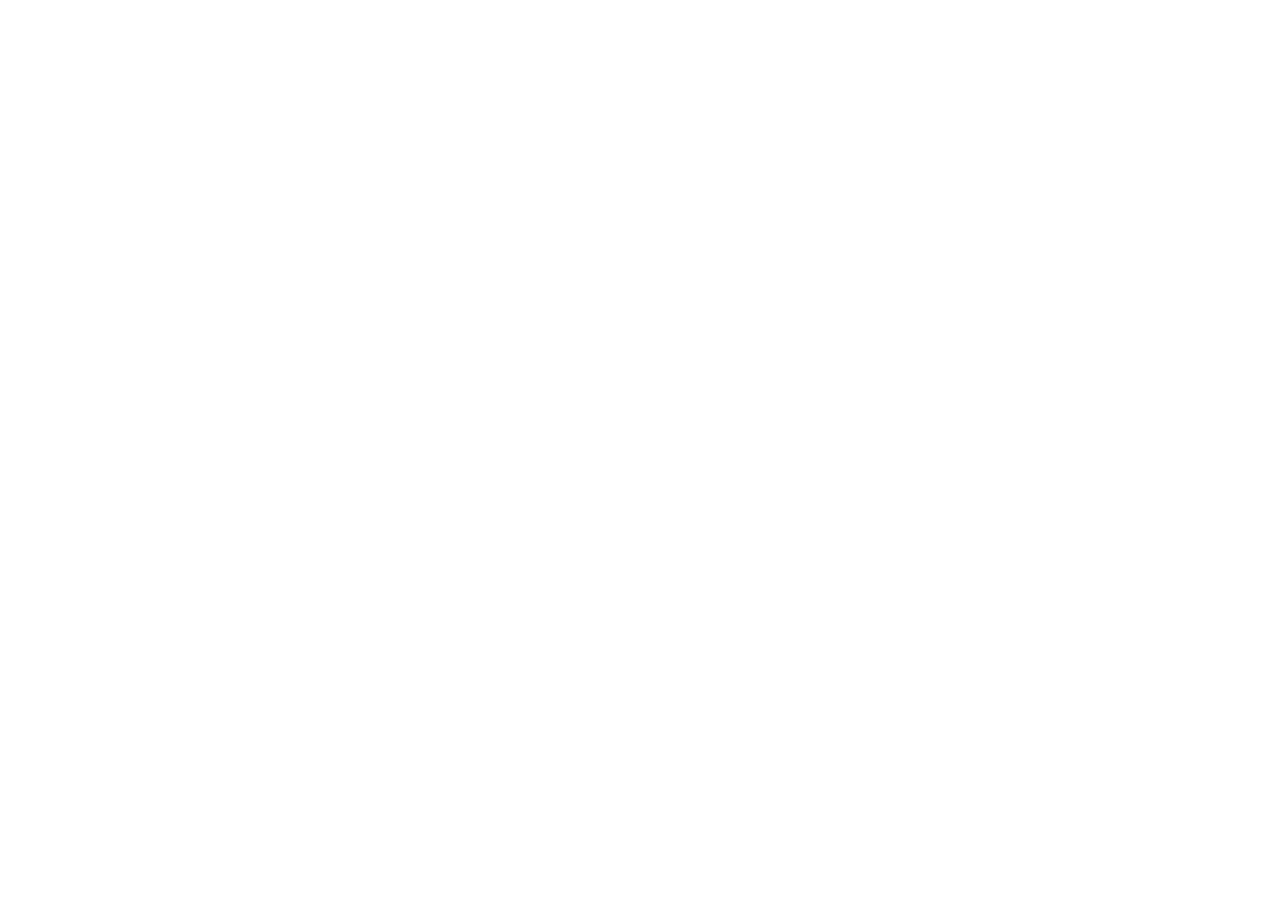
==== public/index.html @ dd6a5d6d "." ====
<!DOCTYPE html>
<html lang="en-us">
    <meta charset="utf-8"><script type="application/ld+json">
    {
        "@context" : "http://schema.org",
        "@type" : "BlogPosting",
        "mainEntityOfPage": {
             "@type": "WebPage",
             "@id": "\/"
        },
        "articleSection" : "",
        "name" : "My New Hugo Site",
        "headline" : "My New Hugo Site",
        "description" : "",
        "inLanguage" : "en",
        "author" : "",
        "creator" : "",
        "publisher": "",
        "accountablePerson" : "",
        "copyrightHolder" : "",
        "copyrightYear" : "0001",
        "datePublished": "0001-01-01T00:00:00Z",
        "dateModified" : "0001-01-01T00:00:00Z",
        "url" : "\/",
        "wordCount" : "0",
        "keywords" : [ "Blog" ]
    }
</script>
<title>My New Hugo Site</title><meta name="viewport" content="width=device-width, initial-scale=1, shrink-to-fit=no">
<meta name="description" content="">
<meta name="author" content="">
<link rel="icon" href="/favicon.ico">


<meta itemprop="name" content="My New Hugo Site">
<meta itemprop="description" content="">


<meta property="og:title" content="My New Hugo Site" />
<meta property="og:description" content="" />
<meta property="og:type" content="website" />
<meta property="og:url" content="/" />


<meta name="twitter:card" content="summary"/>
<meta name="twitter:title" content="My New Hugo Site"/>
<meta name="twitter:description" content=""/>


<link rel="alternate" href="/index.xml" type="application/rss+xml" title="My New Hugo Site"/>





<link rel="stylesheet" href="/css/vendor.min.23ac3e49dd48ce6d085b62bc875cb3edcb04a38273aa5e2f48e06a8281f84567.css" integrity="sha256-I6w&#43;Sd1Izm0IW2K8h1yz7csEo4Jzql4vSOBqgoH4RWc=">    
<body class="text-center">
        <main role="main" class="container">

<h1 class="welcomeText"></h1>






    <div id="iconList" class="card-columns mt-3">
        
    </div>



        </main>


<script src="/js/vendor.min.7232115811badb7575f27fd8245a9afdb2a511aee521fc2d43368153554fe685.js"></script>


</body>
</html>
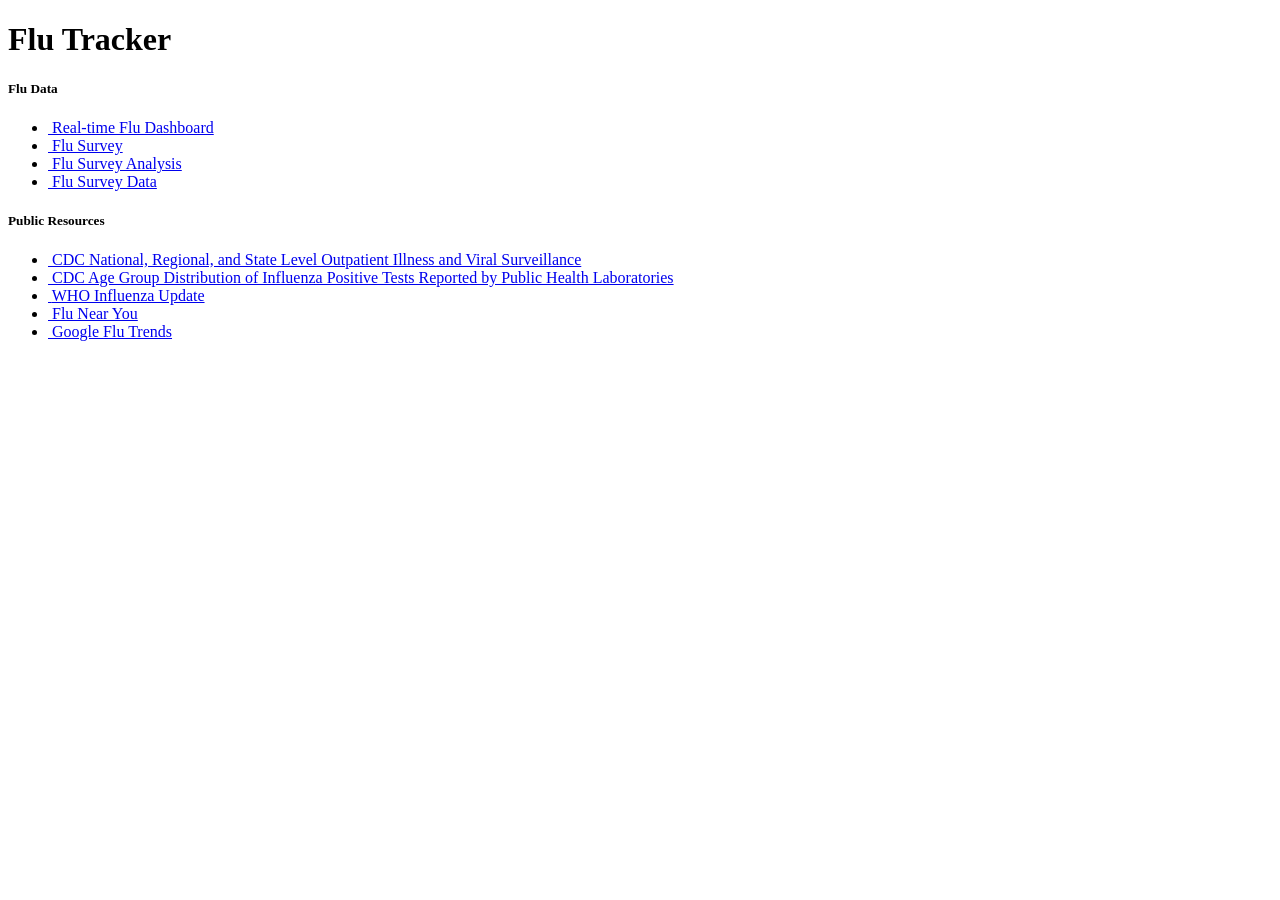
==== commit 5c2fd05c: "." ====
--- a/public/index.html
+++ b/public/index.html
@@ -1,5 +1,5 @@
 <!DOCTYPE html>
-<html lang="en-us">
+<html lang="en-US">
     <meta charset="utf-8"><script type="application/ld+json">
     {
         "@context" : "http://schema.org",
@@ -9,15 +9,15 @@
              "@id": "\/"
         },
         "articleSection" : "",
-        "name" : "My New Hugo Site",
-        "headline" : "My New Hugo Site",
-        "description" : "",
+        "name" : "Flu Tracker",
+        "headline" : "Flu Tracker",
+        "description" : "A website for flu information and real-time flu tracking",
         "inLanguage" : "en",
-        "author" : "",
-        "creator" : "",
-        "publisher": "",
-        "accountablePerson" : "",
-        "copyrightHolder" : "",
+        "author" : "Brian Muchmore",
+        "creator" : "Brian Muchmore",
+        "publisher": "Brian Muchmore",
+        "accountablePerson" : "Brian Muchmore",
+        "copyrightHolder" : "Brian Muchmore",
         "copyrightYear" : "0001",
         "datePublished": "0001-01-01T00:00:00Z",
         "dateModified" : "0001-01-01T00:00:00Z",
@@ -26,28 +26,28 @@
         "keywords" : [ "Blog" ]
     }
 </script>
-<title>My New Hugo Site</title><meta name="viewport" content="width=device-width, initial-scale=1, shrink-to-fit=no">
+<title>Flu Tracker</title><meta name="viewport" content="width=device-width, initial-scale=1, shrink-to-fit=no">
 <meta name="description" content="">
 <meta name="author" content="">
 <link rel="icon" href="/favicon.ico">
 
 
-<meta itemprop="name" content="My New Hugo Site">
-<meta itemprop="description" content="">
+<meta itemprop="name" content="Flu Tracker">
+<meta itemprop="description" content="A website for flu information and real-time flu tracking">
 
 
-<meta property="og:title" content="My New Hugo Site" />
-<meta property="og:description" content="" />
+<meta property="og:title" content="Flu Tracker" />
+<meta property="og:description" content="A website for flu information and real-time flu tracking" />
 <meta property="og:type" content="website" />
 <meta property="og:url" content="/" />
 
 
 <meta name="twitter:card" content="summary"/>
-<meta name="twitter:title" content="My New Hugo Site"/>
-<meta name="twitter:description" content=""/>
+<meta name="twitter:title" content="Flu Tracker"/>
+<meta name="twitter:description" content="A website for flu information and real-time flu tracking"/>
 
 
-<link rel="alternate" href="/index.xml" type="application/rss+xml" title="My New Hugo Site"/>
+<link rel="alternate" href="/index.xml" type="application/rss+xml" title="Flu Tracker"/>
 
 
 
@@ -57,14 +57,50 @@
 <body class="text-center">
         <main role="main" class="container">
 
-<h1 class="welcomeText"></h1>
+<h1 class="welcomeText">Flu Tracker</h1>
 
 
 
 
 
 
-    <div id="iconList" class="card-columns mt-3">
+    <div id="groupList" class="card-deck mt-3">
+        
+            <div id="groupListEntry" class="card">
+                <div class="card-body">
+                    <h5 class="card-title groupTitle">Flu Data</h5>                        
+                    <ul class="list-group list-group-flush groupListList">
+                        
+                            <li class="list-group-item groupListListItem"><a href="/flu_dashboard.html" target="_self" class="groupLink"><i class="fas fa-map-marked-alt"></i>&nbsp;<span class="groupText">Real-time Flu Dashboard</span></a></li>
+                        
+                            <li class="list-group-item groupListListItem"><a href="https://vtflusurvey.formr.org" target="_self" class="groupLink"><i class="fas fa-certificate"></i>&nbsp;<span class="groupText">Flu Survey</span></a></li>
+                        
+                            <li class="list-group-item groupListListItem"><a href="/flu.html" target="_self" class="groupLink"><i class="fas fa-certificate"></i>&nbsp;<span class="groupText">Flu Survey Analysis</span></a></li>
+                        
+                            <li class="list-group-item groupListListItem"><a href="https://github.com/bmuchmore/pins/blob/master/flu/data.csv" target="_self" class="groupLink"><i class="fas fa-certificate"></i>&nbsp;<span class="groupText">Flu Survey Data</span></a></li>
+                        
+                    </ul>
+                </div>
+            </div>
+        
+            <div id="groupListEntry" class="card">
+                <div class="card-body">
+                    <h5 class="card-title groupTitle">Public Resources</h5>                        
+                    <ul class="list-group list-group-flush groupListList">
+                        
+                            <li class="list-group-item groupListListItem"><a href="https://gis.cdc.gov/grasp/fluview/fluportaldashboard.html" target="_self" class="groupLink"><i class="fas fa-chart-line"></i>&nbsp;<span class="groupText">CDC National, Regional, and State Level Outpatient Illness and Viral Surveillance</span></a></li>
+                        
+                            <li class="list-group-item groupListListItem"><a href="https://gis.cdc.gov/grasp/fluview/flu_by_age_virus.html" target="_self" class="groupLink"><i class="fas fa-chart-line"></i>&nbsp;<span class="groupText">CDC Age Group Distribution of Influenza Positive Tests Reported by Public Health Laboratories</span></a></li>
+                        
+                            <li class="list-group-item groupListListItem"><a href="https://www.who.int/influenza/surveillance_monitoring/updates/latest_update_GIP_surveillance/en/" target="_self" class="groupLink"><i class="fas fa-chart-line"></i>&nbsp;<span class="groupText">WHO Influenza Update</span></a></li>
+                        
+                            <li class="list-group-item groupListListItem"><a href="https://flunearyou.org/#!/" target="_self" class="groupLink"><i class="fas fa-chart-line"></i>&nbsp;<span class="groupText">Flu Near You</span></a></li>
+                        
+                            <li class="list-group-item groupListListItem"><a href="https://www.google.org/flutrends/about/" target="_self" class="groupLink"><i class="fas fa-chart-line"></i>&nbsp;<span class="groupText">Google Flu Trends</span></a></li>
+                        
+                    </ul>
+                </div>
+            </div>
         
     </div>
 
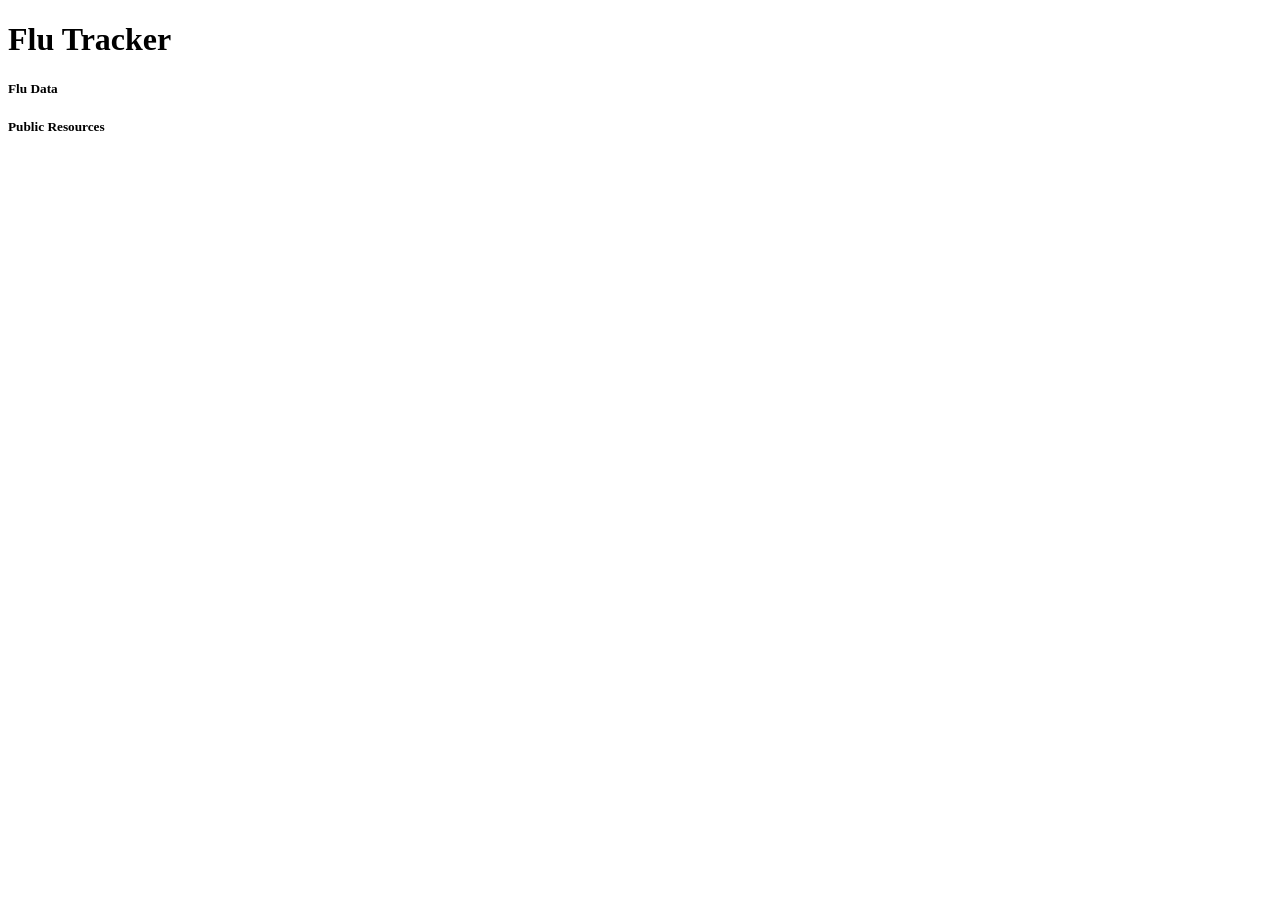
==== commit f6cf9627: "." ====
--- a/public/index.html
+++ b/public/index.html
@@ -71,14 +71,6 @@
                     <h5 class="card-title groupTitle">Flu Data</h5>                        
                     <ul class="list-group list-group-flush groupListList">
                         
-                            <li class="list-group-item groupListListItem"><a href="/flu_dashboard.html" target="_self" class="groupLink"><i class="fas fa-map-marked-alt"></i>&nbsp;<span class="groupText">Real-time Flu Dashboard</span></a></li>
-                        
-                            <li class="list-group-item groupListListItem"><a href="https://vtflusurvey.formr.org" target="_self" class="groupLink"><i class="fas fa-certificate"></i>&nbsp;<span class="groupText">Flu Survey</span></a></li>
-                        
-                            <li class="list-group-item groupListListItem"><a href="/flu.html" target="_self" class="groupLink"><i class="fas fa-certificate"></i>&nbsp;<span class="groupText">Flu Survey Analysis</span></a></li>
-                        
-                            <li class="list-group-item groupListListItem"><a href="https://github.com/bmuchmore/pins/blob/master/flu/data.csv" target="_self" class="groupLink"><i class="fas fa-certificate"></i>&nbsp;<span class="groupText">Flu Survey Data</span></a></li>
-                        
                     </ul>
                 </div>
             </div>
@@ -87,16 +79,6 @@
                 <div class="card-body">
                     <h5 class="card-title groupTitle">Public Resources</h5>                        
                     <ul class="list-group list-group-flush groupListList">
-                        
-                            <li class="list-group-item groupListListItem"><a href="https://gis.cdc.gov/grasp/fluview/fluportaldashboard.html" target="_self" class="groupLink"><i class="fas fa-chart-line"></i>&nbsp;<span class="groupText">CDC National, Regional, and State Level Outpatient Illness and Viral Surveillance</span></a></li>
-                        
-                            <li class="list-group-item groupListListItem"><a href="https://gis.cdc.gov/grasp/fluview/flu_by_age_virus.html" target="_self" class="groupLink"><i class="fas fa-chart-line"></i>&nbsp;<span class="groupText">CDC Age Group Distribution of Influenza Positive Tests Reported by Public Health Laboratories</span></a></li>
-                        
-                            <li class="list-group-item groupListListItem"><a href="https://www.who.int/influenza/surveillance_monitoring/updates/latest_update_GIP_surveillance/en/" target="_self" class="groupLink"><i class="fas fa-chart-line"></i>&nbsp;<span class="groupText">WHO Influenza Update</span></a></li>
-                        
-                            <li class="list-group-item groupListListItem"><a href="https://flunearyou.org/#!/" target="_self" class="groupLink"><i class="fas fa-chart-line"></i>&nbsp;<span class="groupText">Flu Near You</span></a></li>
-                        
-                            <li class="list-group-item groupListListItem"><a href="https://www.google.org/flutrends/about/" target="_self" class="groupLink"><i class="fas fa-chart-line"></i>&nbsp;<span class="groupText">Google Flu Trends</span></a></li>
                         
                     </ul>
                 </div>
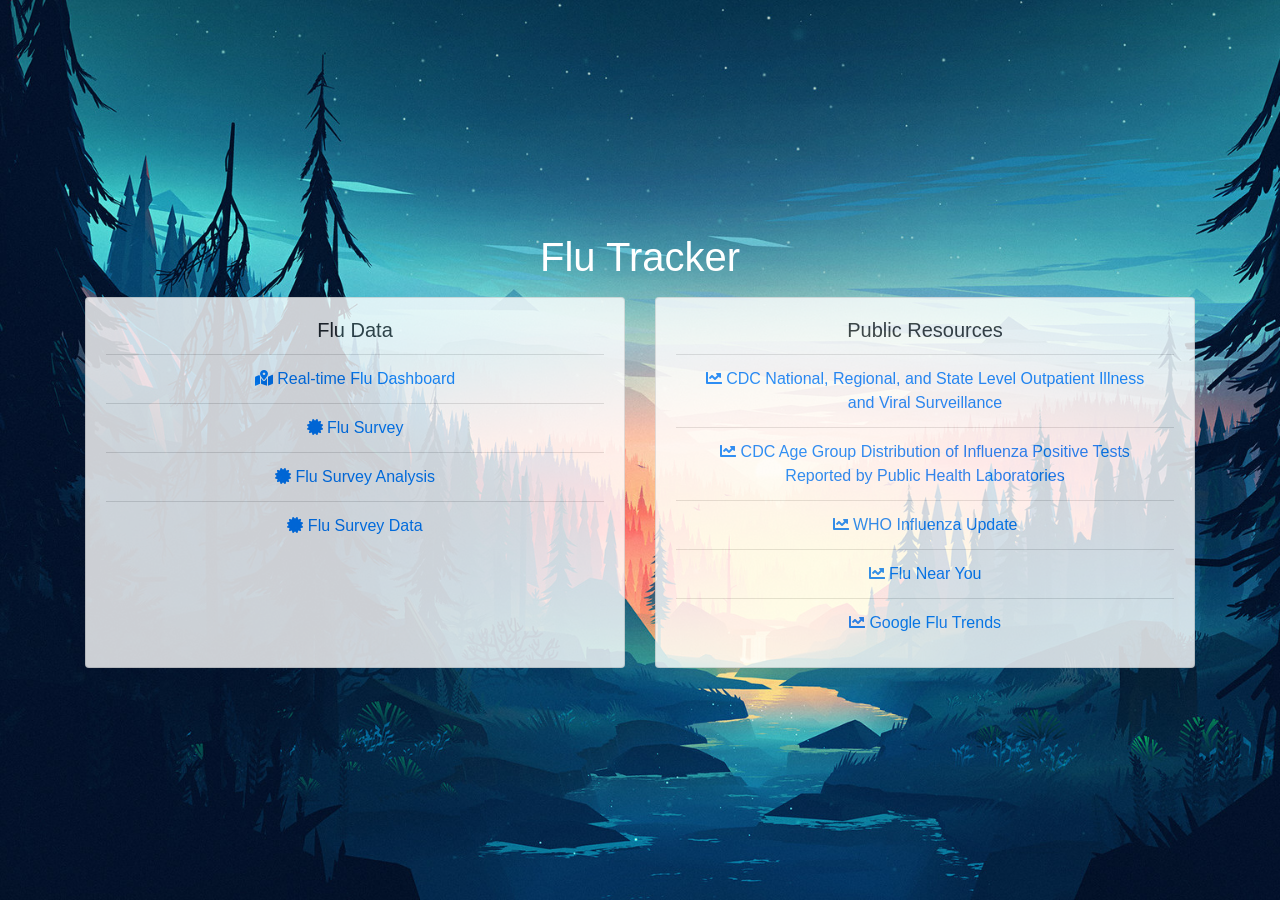
==== commit 80212343: "." ====
--- a/public/index.html
+++ b/public/index.html
@@ -29,7 +29,7 @@
 <title>Flu Tracker</title><meta name="viewport" content="width=device-width, initial-scale=1, shrink-to-fit=no">
 <meta name="description" content="">
 <meta name="author" content="">
-<link rel="icon" href="/favicon.ico">
+<link rel="icon" href="./favicon.ico">
 
 
 <meta itemprop="name" content="Flu Tracker">
@@ -47,13 +47,13 @@
 <meta name="twitter:description" content="A website for flu information and real-time flu tracking"/>
 
 
-<link rel="alternate" href="/index.xml" type="application/rss+xml" title="Flu Tracker"/>
+<link rel="alternate" href="./index.xml" type="application/rss+xml" title="Flu Tracker"/>
 
 
 
 
 
-<link rel="stylesheet" href="/css/vendor.min.23ac3e49dd48ce6d085b62bc875cb3edcb04a38273aa5e2f48e06a8281f84567.css" integrity="sha256-I6w&#43;Sd1Izm0IW2K8h1yz7csEo4Jzql4vSOBqgoH4RWc=">    
+<link rel="stylesheet" href="./css/vendor.min.23ac3e49dd48ce6d085b62bc875cb3edcb04a38273aa5e2f48e06a8281f84567.css" integrity="sha256-I6w&#43;Sd1Izm0IW2K8h1yz7csEo4Jzql4vSOBqgoH4RWc=">    
 <body class="text-center">
         <main role="main" class="container">
 
@@ -71,6 +71,14 @@
                     <h5 class="card-title groupTitle">Flu Data</h5>                        
                     <ul class="list-group list-group-flush groupListList">
                         
+                            <li class="list-group-item groupListListItem"><a href="./flu_dashboard.html" target="_self" class="groupLink"><i class="fas fa-map-marked-alt"></i>&nbsp;<span class="groupText">Real-time Flu Dashboard</span></a></li>
+                        
+                            <li class="list-group-item groupListListItem"><a href="https://testflusurvey.formr.org" target="_self" class="groupLink"><i class="fas fa-certificate"></i>&nbsp;<span class="groupText">Flu Survey</span></a></li>
+                        
+                            <li class="list-group-item groupListListItem"><a href="./flu.html" target="_self" class="groupLink"><i class="fas fa-certificate"></i>&nbsp;<span class="groupText">Flu Survey Analysis</span></a></li>
+                        
+                            <li class="list-group-item groupListListItem"><a href="https://github.com/bmuchmore/pins/blob/master/flu/data.csv" target="_self" class="groupLink"><i class="fas fa-certificate"></i>&nbsp;<span class="groupText">Flu Survey Data</span></a></li>
+                        
                     </ul>
                 </div>
             </div>
@@ -79,6 +87,16 @@
                 <div class="card-body">
                     <h5 class="card-title groupTitle">Public Resources</h5>                        
                     <ul class="list-group list-group-flush groupListList">
+                        
+                            <li class="list-group-item groupListListItem"><a href="https://gis.cdc.gov/grasp/fluview/fluportaldashboard.html" target="_self" class="groupLink"><i class="fas fa-chart-line"></i>&nbsp;<span class="groupText">CDC National, Regional, and State Level Outpatient Illness and Viral Surveillance</span></a></li>
+                        
+                            <li class="list-group-item groupListListItem"><a href="https://gis.cdc.gov/grasp/fluview/flu_by_age_virus.html" target="_self" class="groupLink"><i class="fas fa-chart-line"></i>&nbsp;<span class="groupText">CDC Age Group Distribution of Influenza Positive Tests Reported by Public Health Laboratories</span></a></li>
+                        
+                            <li class="list-group-item groupListListItem"><a href="https://www.who.int/influenza/surveillance_monitoring/updates/latest_update_GIP_surveillance/en/" target="_self" class="groupLink"><i class="fas fa-chart-line"></i>&nbsp;<span class="groupText">WHO Influenza Update</span></a></li>
+                        
+                            <li class="list-group-item groupListListItem"><a href="https://flunearyou.org/#!/" target="_self" class="groupLink"><i class="fas fa-chart-line"></i>&nbsp;<span class="groupText">Flu Near You</span></a></li>
+                        
+                            <li class="list-group-item groupListListItem"><a href="https://www.google.org/flutrends/about/" target="_self" class="groupLink"><i class="fas fa-chart-line"></i>&nbsp;<span class="groupText">Google Flu Trends</span></a></li>
                         
                     </ul>
                 </div>
@@ -91,7 +109,7 @@
         </main>
 
 
-<script src="/js/vendor.min.7232115811badb7575f27fd8245a9afdb2a511aee521fc2d43368153554fe685.js"></script>
+<script src="./js/vendor.min.7232115811badb7575f27fd8245a9afdb2a511aee521fc2d43368153554fe685.js"></script>
 
 
 </body>
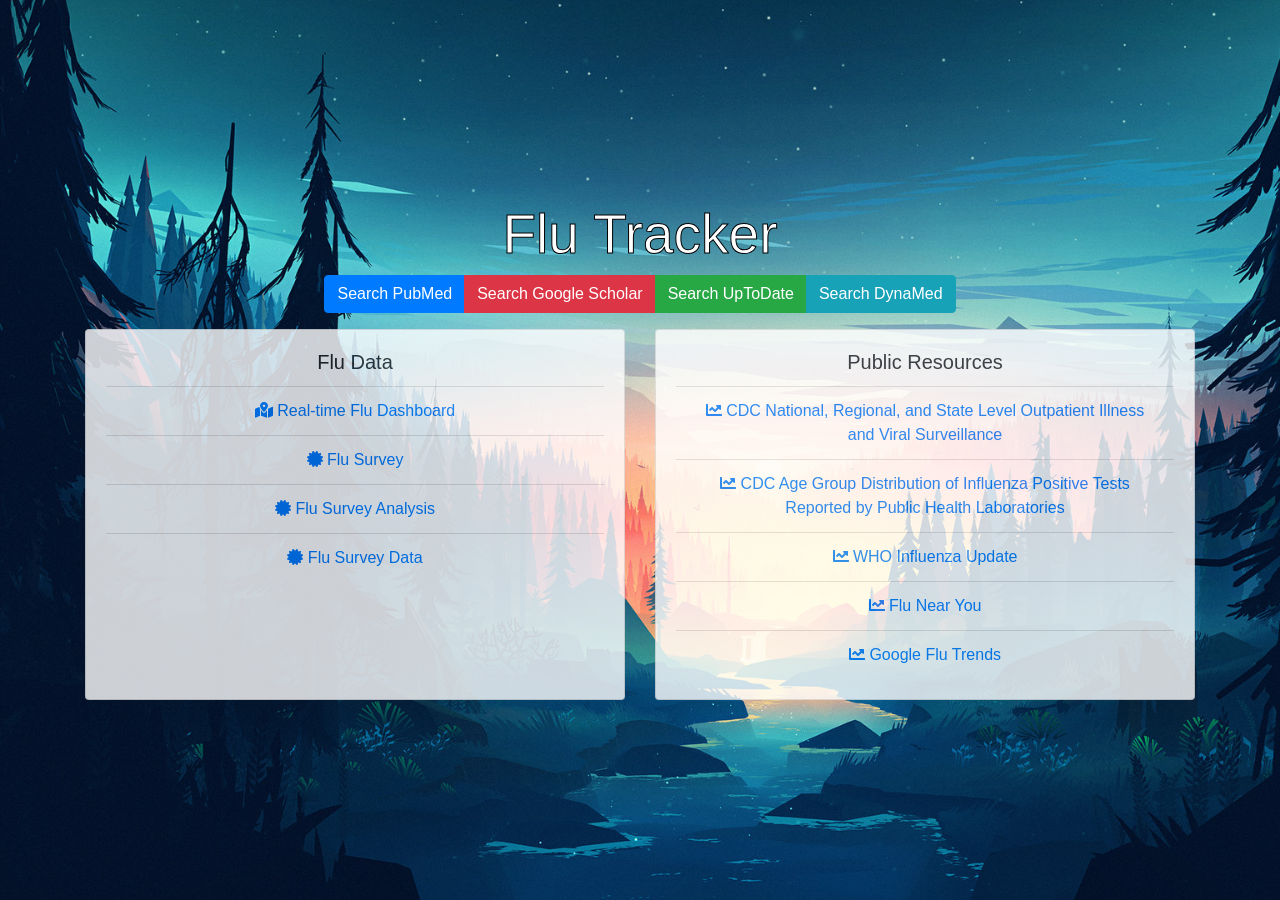
==== commit f6fb0f38: "." ====
--- a/public/index.html
+++ b/public/index.html
@@ -57,7 +57,150 @@
 <body class="text-center">
         <main role="main" class="container">
 
-<h1 class="welcomeText">Flu Tracker</h1>
+<h1 class="welcomeText" style="-webkit-text-stroke:1px black; font-size:55px;">Flu Tracker</h1>
+
+<script type="text/javascript" src="http://code.jquery.com/jquery-1.9.1.js"></script>
+
+<script>
+function showdynamed()
+{
+
+$("#dynamedDIV").removeClass("none");
+$("#dynamedDIV").addClass("showDIV");
+
+$("#googlescholarDIV").removeClass("googlescholarDIV");
+$("#googlescholarDIV").addClass("none");
+
+$("#uptodateDIV").removeClass("showDIV");
+$("#uptodateDIV").addClass("none");
+
+$("#pubmedDIV").removeClass("pubmedDIV");
+$("#pubmedDIV").addClass("none");
+
+$("#scihubDIV").removeClass("scihubDIV");
+$("#scihubDIV").addClass("none");
+}
+
+function showuptodate()
+{
+
+$("#uptodateDIV").removeClass("none");
+$("#uptodateDIV").addClass("showDIV");
+
+$("#googlescholarDIV").removeClass("googlescholarDIV");
+$("#googlescholarDIV").addClass("none");
+
+$("#dynamedDIV").removeClass("showDIV");
+$("#dynamedDIV").addClass("none");
+
+$("#pubmedDIV").removeClass("pubmedDIV");
+$("#pubmedDIV").addClass("none");
+
+$("#scihubDIV").removeClass("scihubDIV");
+$("#scihubDIV").addClass("none");
+}
+
+function showpubmed()
+{
+
+$("#pubmedDIV").removeClass("none");
+$("#pubmedDIV").addClass("pubmedDIV");
+
+$("#googlescholarDIV").removeClass("googlescholarDIV");
+$("#googlescholarDIV").addClass("none");
+
+$("#dynamedDIV").removeClass("showDIV");
+$("#dynamedDIV").addClass("none");
+
+$("#uptodateDIV").removeClass("showDIV");
+$("#uptodateDIV").addClass("none");
+
+$("#scihubDIV").removeClass("scihubDIV");
+$("#scihubDIV").addClass("none");
+}
+
+function showgooglescholar()
+{
+
+$("#googlescholarDIV").removeClass("none");
+$("#googlescholarDIV").addClass("googlescholarDIV");
+
+$("#dynamedDIV").removeClass("showDIV");
+$("#dynamedDIV").addClass("none");
+
+$("#uptodateDIV").removeClass("showDIV");
+$("#uptodateDIV").addClass("none");
+
+$("#pubmedDIV").removeClass("pubmedDIV");
+$("#pubmedDIV").addClass("none")
+
+$("#scihubDIV").removeClass("scihubDIV");
+$("#scihubDIV").addClass("none");
+
+
+
+
+
+
+
+
+
+
+
+
+
+
+
+
+
+
+
+
+}
+</script>
+
+</head>
+<body>
+
+<div class="btn-group">
+    <button type="button" data-switch-toggle="state" class="btn btn-primary" id="pubmed" onclick="showpubmed()">Search PubMed</button>
+    <button type="button" data-switch-toggle="state" class="btn btn-danger" id="googlescholar" onclick="showgooglescholar()">Search Google Scholar</button>
+    <button type="button" data-switch-toggle="state" class="btn btn-success" id="uptodate" onclick="showuptodate()">Search UpToDate</button>
+    <button type="button" data-switch-toggle="state" class="btn btn-info" id="dynamed" onclick="showdynamed()">Search DynaMed</button>
+</div>
+
+<div id="dynamedDIV" class="none">
+<form id="search-form-g" action="https://www.dynamed.com/results" method="get" target="_blank">
+    <input id="search-bar" class="form-control" type="text" autofocus type="text" placeholder="Search DynaMed" name="q" alt="Search DynaMed" onkeydown="if(event.keyCode === 13) { this.form.submit(); return false; }">
+</form>
+</div>
+
+<div id="uptodateDIV" class="none">
+<form id="search-form-b" action="https://www.uptodate.com/contents/search?search" method="get" target="_blank">
+    <input id="search-bar" class="form-control" type="text" autofocus type="text" placeholder="Search UpToDate" name="search" alt="Search UpToDate" onkeydown="if(event.keyCode === 13) { this.form.submit(); return false; }">
+</form>
+</div>
+
+<div id="pubmedDIV" class="none">
+<form id="search-form-ddg" action="https://www.ncbi.nlm.nih.gov/pubmed/" method="get" target="_blank">
+    <input id="search-bar" class="form-control" type="text" autofocus type="text" placeholder="Search PubMed" name="term" alt="Search PubMed" onkeydown="if(event.keyCode === 13) { this.form.submit(); return false; }">
+</form>
+</div>
+
+<div id="googlescholarDIV" class="none">
+<form id="search-form-ddg" action="https://scholar.google.com/scholar?scholar" method="get" target="_blank">
+    <input id="search-bar" class="form-control" type="text" autofocus type="text" placeholder="Search Google Scholar" name="q" alt="Search Google Scholar" onkeydown="if(event.keyCode === 13) { this.form.submit(); return false; }">
+</form>
+</div>
+
+<style> 
+.none { display:none; }, 
+.showDIV { display:block; } 
+</style>
+
+</body>
+
+
 
 
 
@@ -71,13 +214,13 @@
                     <h5 class="card-title groupTitle">Flu Data</h5>                        
                     <ul class="list-group list-group-flush groupListList">
                         
-                            <li class="list-group-item groupListListItem"><a href="./flu_dashboard.html" target="_self" class="groupLink"><i class="fas fa-map-marked-alt"></i>&nbsp;<span class="groupText">Real-time Flu Dashboard</span></a></li>
-                        
-                            <li class="list-group-item groupListListItem"><a href="https://testflusurvey.formr.org" target="_self" class="groupLink"><i class="fas fa-certificate"></i>&nbsp;<span class="groupText">Flu Survey</span></a></li>
-                        
-                            <li class="list-group-item groupListListItem"><a href="./flu.html" target="_self" class="groupLink"><i class="fas fa-certificate"></i>&nbsp;<span class="groupText">Flu Survey Analysis</span></a></li>
-                        
-                            <li class="list-group-item groupListListItem"><a href="https://github.com/bmuchmore/pins/blob/master/flu/data.csv" target="_self" class="groupLink"><i class="fas fa-certificate"></i>&nbsp;<span class="groupText">Flu Survey Data</span></a></li>
+                            <li class="list-group-item groupListListItem"><a href="./flu_dashboard.html" title="" target="_self" class="groupLink"><i class="fas fa-map-marked-alt"></i>&nbsp;<span class="groupText">Real-time Flu Dashboard</span></a></li>
+                        
+                            <li class="list-group-item groupListListItem"><a href="https://testflusurvey.formr.org" title="A website for flu information and real-time flu tracking" target="_self" class="groupLink"><i class="fas fa-certificate"></i>&nbsp;<span class="groupText">Flu Survey</span></a></li>
+                        
+                            <li class="list-group-item groupListListItem"><a href="./flu.html" title="" target="_self" class="groupLink"><i class="fas fa-certificate"></i>&nbsp;<span class="groupText">Flu Survey Analysis</span></a></li>
+                        
+                            <li class="list-group-item groupListListItem"><a href="https://github.com/bmuchmore/pins/blob/master/flu/data.csv" title="" target="_self" class="groupLink"><i class="fas fa-certificate"></i>&nbsp;<span class="groupText">Flu Survey Data</span></a></li>
                         
                     </ul>
                 </div>
@@ -88,15 +231,15 @@
                     <h5 class="card-title groupTitle">Public Resources</h5>                        
                     <ul class="list-group list-group-flush groupListList">
                         
-                            <li class="list-group-item groupListListItem"><a href="https://gis.cdc.gov/grasp/fluview/fluportaldashboard.html" target="_self" class="groupLink"><i class="fas fa-chart-line"></i>&nbsp;<span class="groupText">CDC National, Regional, and State Level Outpatient Illness and Viral Surveillance</span></a></li>
-                        
-                            <li class="list-group-item groupListListItem"><a href="https://gis.cdc.gov/grasp/fluview/flu_by_age_virus.html" target="_self" class="groupLink"><i class="fas fa-chart-line"></i>&nbsp;<span class="groupText">CDC Age Group Distribution of Influenza Positive Tests Reported by Public Health Laboratories</span></a></li>
-                        
-                            <li class="list-group-item groupListListItem"><a href="https://www.who.int/influenza/surveillance_monitoring/updates/latest_update_GIP_surveillance/en/" target="_self" class="groupLink"><i class="fas fa-chart-line"></i>&nbsp;<span class="groupText">WHO Influenza Update</span></a></li>
-                        
-                            <li class="list-group-item groupListListItem"><a href="https://flunearyou.org/#!/" target="_self" class="groupLink"><i class="fas fa-chart-line"></i>&nbsp;<span class="groupText">Flu Near You</span></a></li>
-                        
-                            <li class="list-group-item groupListListItem"><a href="https://www.google.org/flutrends/about/" target="_self" class="groupLink"><i class="fas fa-chart-line"></i>&nbsp;<span class="groupText">Google Flu Trends</span></a></li>
+                            <li class="list-group-item groupListListItem"><a href="https://gis.cdc.gov/grasp/fluview/fluportaldashboard.html" title="" target="_self" class="groupLink"><i class="fas fa-chart-line"></i>&nbsp;<span class="groupText">CDC National, Regional, and State Level Outpatient Illness and Viral Surveillance</span></a></li>
+                        
+                            <li class="list-group-item groupListListItem"><a href="https://gis.cdc.gov/grasp/fluview/flu_by_age_virus.html" title="" target="_self" class="groupLink"><i class="fas fa-chart-line"></i>&nbsp;<span class="groupText">CDC Age Group Distribution of Influenza Positive Tests Reported by Public Health Laboratories</span></a></li>
+                        
+                            <li class="list-group-item groupListListItem"><a href="https://www.who.int/influenza/surveillance_monitoring/updates/latest_update_GIP_surveillance/en/" title="" target="_self" class="groupLink"><i class="fas fa-chart-line"></i>&nbsp;<span class="groupText">WHO Influenza Update</span></a></li>
+                        
+                            <li class="list-group-item groupListListItem"><a href="https://flunearyou.org/#!/" title="" target="_self" class="groupLink"><i class="fas fa-chart-line"></i>&nbsp;<span class="groupText">Flu Near You</span></a></li>
+                        
+                            <li class="list-group-item groupListListItem"><a href="https://www.google.org/flutrends/about/" title="" target="_self" class="groupLink"><i class="fas fa-chart-line"></i>&nbsp;<span class="groupText">Google Flu Trends</span></a></li>
                         
                     </ul>
                 </div>
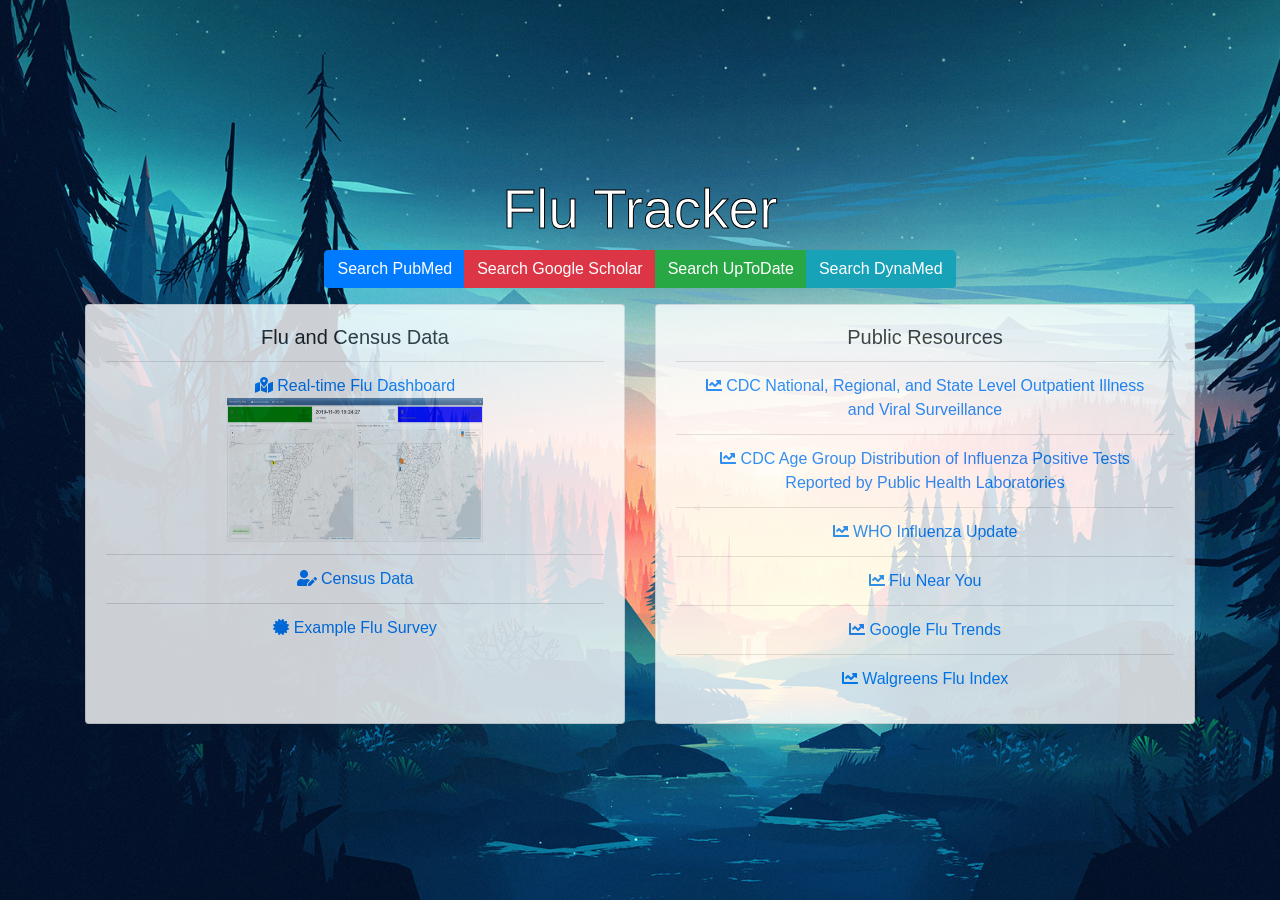
==== commit 723c938a: ". sessionInfo: R version 3.6.1 (2019-07-05) Platform: x86_64-pc-linux-gnu (64-bit) Running under: Ub" ====
--- a/public/index.html
+++ b/public/index.html
@@ -205,22 +205,18 @@
 
 
 
-
-
     <div id="groupList" class="card-deck mt-3">
         
             <div id="groupListEntry" class="card">
                 <div class="card-body">
-                    <h5 class="card-title groupTitle">Flu Data</h5>                        
+                    <h5 class="card-title groupTitle">Flu and Census Data</h5>                        
                     <ul class="list-group list-group-flush groupListList">
                         
-                            <li class="list-group-item groupListListItem"><a href="./flu_dashboard.html" title="" target="_self" class="groupLink"><i class="fas fa-map-marked-alt"></i>&nbsp;<span class="groupText">Real-time Flu Dashboard</span></a></li>
-                        
-                            <li class="list-group-item groupListListItem"><a href="https://testflusurvey.formr.org" title="A website for flu information and real-time flu tracking" target="_self" class="groupLink"><i class="fas fa-certificate"></i>&nbsp;<span class="groupText">Flu Survey</span></a></li>
-                        
-                            <li class="list-group-item groupListListItem"><a href="./flu.html" title="" target="_self" class="groupLink"><i class="fas fa-certificate"></i>&nbsp;<span class="groupText">Flu Survey Analysis</span></a></li>
-                        
-                            <li class="list-group-item groupListListItem"><a href="https://github.com/bmuchmore/pins/blob/master/flu/data.csv" title="" target="_self" class="groupLink"><i class="fas fa-certificate"></i>&nbsp;<span class="groupText">Flu Survey Data</span></a></li>
+                            <li class="list-group-item groupListListItem"><a href="./flu_dashboard.html" title="" target="_self" class="groupLink"><i class="fas fa-map-marked-alt"></i>&nbsp;<span class="groupText">Real-time Flu Dashboard</span></a><center><img src="./cover.png" style="width:256px;height:144px;!important;" onerror='this.style.display = "none"'></img></center></li>
+                        
+                            <li class="list-group-item groupListListItem"><a href="./census_trelliscope/index.html" title="" target="_self" class="groupLink"><i class="fas fa-user-edit"></i>&nbsp;<span class="groupText">Census Data</span></a><center><img src="" style="width:256px;height:144px;!important;" onerror='this.style.display = "none"'></img></center></li>
+                        
+                            <li class="list-group-item groupListListItem"><a href="https://testflusurvey.formr.org" title="Example of the flu survey underpinning the Vermont flu and vaccine data." target="_self" class="groupLink"><i class="fas fa-certificate"></i>&nbsp;<span class="groupText">Example Flu Survey</span></a><center><img src="" style="width:256px;height:144px;!important;" onerror='this.style.display = "none"'></img></center></li>
                         
                     </ul>
                 </div>
@@ -231,15 +227,17 @@
                     <h5 class="card-title groupTitle">Public Resources</h5>                        
                     <ul class="list-group list-group-flush groupListList">
                         
-                            <li class="list-group-item groupListListItem"><a href="https://gis.cdc.gov/grasp/fluview/fluportaldashboard.html" title="" target="_self" class="groupLink"><i class="fas fa-chart-line"></i>&nbsp;<span class="groupText">CDC National, Regional, and State Level Outpatient Illness and Viral Surveillance</span></a></li>
-                        
-                            <li class="list-group-item groupListListItem"><a href="https://gis.cdc.gov/grasp/fluview/flu_by_age_virus.html" title="" target="_self" class="groupLink"><i class="fas fa-chart-line"></i>&nbsp;<span class="groupText">CDC Age Group Distribution of Influenza Positive Tests Reported by Public Health Laboratories</span></a></li>
-                        
-                            <li class="list-group-item groupListListItem"><a href="https://www.who.int/influenza/surveillance_monitoring/updates/latest_update_GIP_surveillance/en/" title="" target="_self" class="groupLink"><i class="fas fa-chart-line"></i>&nbsp;<span class="groupText">WHO Influenza Update</span></a></li>
-                        
-                            <li class="list-group-item groupListListItem"><a href="https://flunearyou.org/#!/" title="" target="_self" class="groupLink"><i class="fas fa-chart-line"></i>&nbsp;<span class="groupText">Flu Near You</span></a></li>
-                        
-                            <li class="list-group-item groupListListItem"><a href="https://www.google.org/flutrends/about/" title="" target="_self" class="groupLink"><i class="fas fa-chart-line"></i>&nbsp;<span class="groupText">Google Flu Trends</span></a></li>
+                            <li class="list-group-item groupListListItem"><a href="https://gis.cdc.gov/grasp/fluview/fluportaldashboard.html" title="" target="_self" class="groupLink"><i class="fas fa-chart-line"></i>&nbsp;<span class="groupText">CDC National, Regional, and State Level Outpatient Illness and Viral Surveillance</span></a><center><img src="" style="width:256px;height:144px;!important;" onerror='this.style.display = "none"'></img></center></li>
+                        
+                            <li class="list-group-item groupListListItem"><a href="https://gis.cdc.gov/grasp/fluview/flu_by_age_virus.html" title="" target="_self" class="groupLink"><i class="fas fa-chart-line"></i>&nbsp;<span class="groupText">CDC Age Group Distribution of Influenza Positive Tests Reported by Public Health Laboratories</span></a><center><img src="" style="width:256px;height:144px;!important;" onerror='this.style.display = "none"'></img></center></li>
+                        
+                            <li class="list-group-item groupListListItem"><a href="https://www.who.int/influenza/surveillance_monitoring/updates/latest_update_GIP_surveillance/en/" title="" target="_self" class="groupLink"><i class="fas fa-chart-line"></i>&nbsp;<span class="groupText">WHO Influenza Update</span></a><center><img src="" style="width:256px;height:144px;!important;" onerror='this.style.display = "none"'></img></center></li>
+                        
+                            <li class="list-group-item groupListListItem"><a href="https://flunearyou.org/#!/" title="" target="_self" class="groupLink"><i class="fas fa-chart-line"></i>&nbsp;<span class="groupText">Flu Near You</span></a><center><img src="" style="width:256px;height:144px;!important;" onerror='this.style.display = "none"'></img></center></li>
+                        
+                            <li class="list-group-item groupListListItem"><a href="https://www.google.org/flutrends/about/" title="" target="_self" class="groupLink"><i class="fas fa-chart-line"></i>&nbsp;<span class="groupText">Google Flu Trends</span></a><center><img src="" style="width:256px;height:144px;!important;" onerror='this.style.display = "none"'></img></center></li>
+                        
+                            <li class="list-group-item groupListListItem"><a href="https://www.arcgis.com/apps/MapSeries/index.html?appid=40d0763cd3cc42428b26f85202108469&amp;utm_source=Direct" title="" target="_self" class="groupLink"><i class="fas fa-chart-line"></i>&nbsp;<span class="groupText">Walgreens Flu Index</span></a><center><img src="" style="width:256px;height:144px;!important;" onerror='this.style.display = "none"'></img></center></li>
                         
                     </ul>
                 </div>
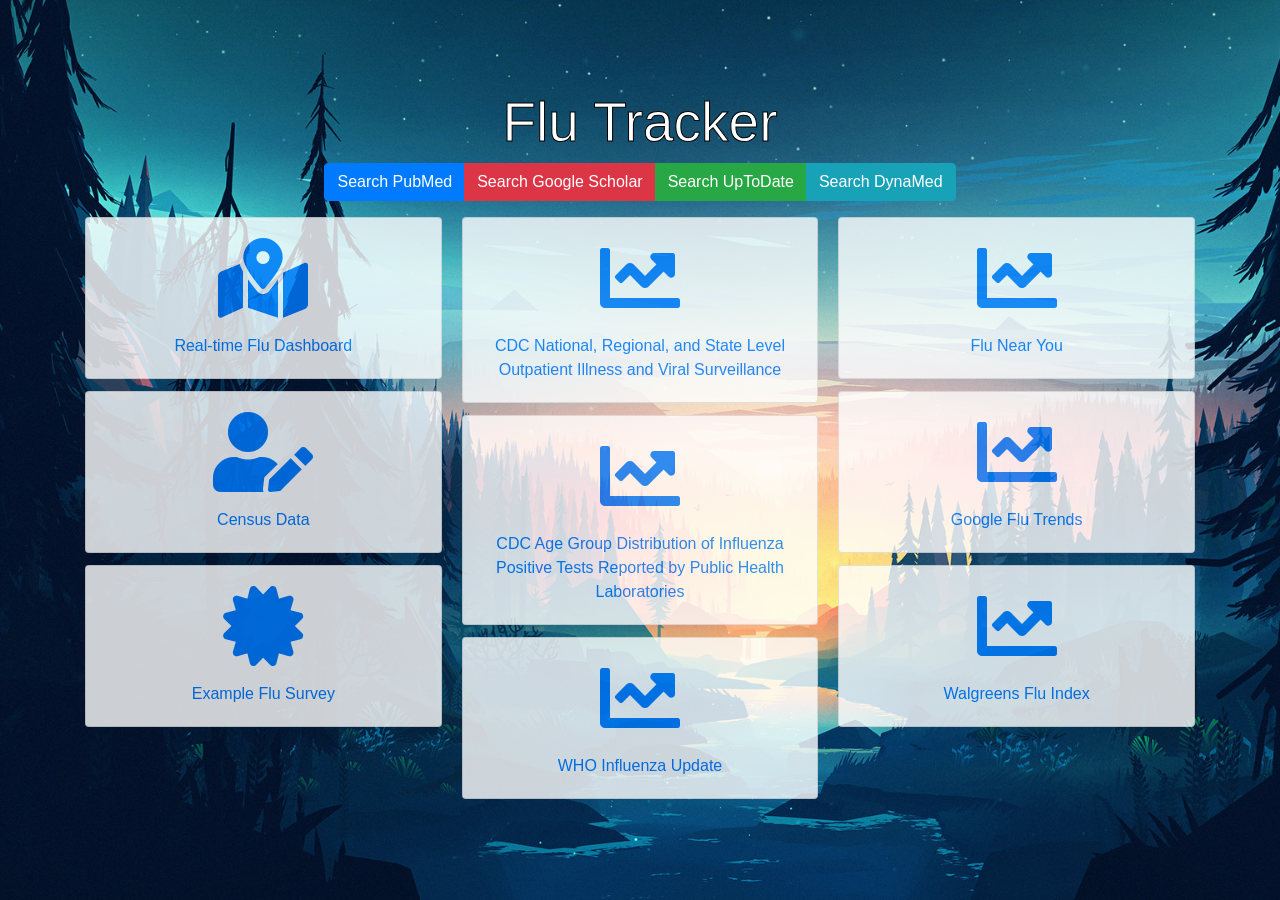
==== commit ac96d056: ". sessionInfo: R version 3.6.1 (2019-07-05) Platform: x86_64-pc-linux-gnu (64-bit) Running under: Ub" ====
--- a/public/index.html
+++ b/public/index.html
@@ -9,8 +9,8 @@
              "@id": "\/"
         },
         "articleSection" : "",
-        "name" : "Flu Tracker",
-        "headline" : "Flu Tracker",
+        "name" : "Other Resources",
+        "headline" : "Other Resources",
         "description" : "A website for flu information and real-time flu tracking",
         "inLanguage" : "en",
         "author" : "Brian Muchmore",
@@ -26,28 +26,28 @@
         "keywords" : [ "Blog" ]
     }
 </script>
-<title>Flu Tracker</title><meta name="viewport" content="width=device-width, initial-scale=1, shrink-to-fit=no">
+<title>Other Resources</title><meta name="viewport" content="width=device-width, initial-scale=1, shrink-to-fit=no">
 <meta name="description" content="">
 <meta name="author" content="">
 <link rel="icon" href="./favicon.ico">
 
 
-<meta itemprop="name" content="Flu Tracker">
+<meta itemprop="name" content="Other Resources">
 <meta itemprop="description" content="A website for flu information and real-time flu tracking">
 
 
-<meta property="og:title" content="Flu Tracker" />
+<meta property="og:title" content="Other Resources" />
 <meta property="og:description" content="A website for flu information and real-time flu tracking" />
 <meta property="og:type" content="website" />
 <meta property="og:url" content="/" />
 
 
 <meta name="twitter:card" content="summary"/>
-<meta name="twitter:title" content="Flu Tracker"/>
+<meta name="twitter:title" content="Other Resources"/>
 <meta name="twitter:description" content="A website for flu information and real-time flu tracking"/>
 
 
-<link rel="alternate" href="./index.xml" type="application/rss+xml" title="Flu Tracker"/>
+<link rel="alternate" href="./index.xml" type="application/rss+xml" title="Other Resources"/>
 
 
 
@@ -205,43 +205,74 @@
 
 
 
-    <div id="groupList" class="card-deck mt-3">
+    <div id="iconList" class="card-columns mt-3">
         
-            <div id="groupListEntry" class="card">
-                <div class="card-body">
-                    <h5 class="card-title groupTitle">Flu and Census Data</h5>                        
-                    <ul class="list-group list-group-flush groupListList">
-                        
-                            <li class="list-group-item groupListListItem"><a href="./flu_dashboard.html" title="" target="_self" class="groupLink"><i class="fas fa-map-marked-alt"></i>&nbsp;<span class="groupText">Real-time Flu Dashboard</span></a><center><img src="./cover.png" style="width:256px;height:144px;!important;" onerror='this.style.display = "none"'></img></center></li>
-                        
-                            <li class="list-group-item groupListListItem"><a href="./census_trelliscope/index.html" title="" target="_self" class="groupLink"><i class="fas fa-user-edit"></i>&nbsp;<span class="groupText">Census Data</span></a><center><img src="" style="width:256px;height:144px;!important;" onerror='this.style.display = "none"'></img></center></li>
-                        
-                            <li class="list-group-item groupListListItem"><a href="https://testflusurvey.formr.org" title="Example of the flu survey underpinning the Vermont flu and vaccine data." target="_self" class="groupLink"><i class="fas fa-certificate"></i>&nbsp;<span class="groupText">Example Flu Survey</span></a><center><img src="" style="width:256px;height:144px;!important;" onerror='this.style.display = "none"'></img></center></li>
-                        
-                    </ul>
-                </div>
-            </div>
+            
+                <div id="iconListEntry" class="card">
+                    <div class="card-body cursorPointer" onclick="location.href = '\/flu_dashboard.html'">
+                        <p class="card-text"><a href="./flu_dashboard.html" target="_self" class="iconLink"><i class="fa-5x fas fa-map-marked-alt"></i></a></p>
+                        <p class="card-text"><a href="./flu_dashboard.html" target="_self" class="iconLink">Real-time Flu Dashboard</a></p>
+                    </div>
+                </div>
+            
+                <div id="iconListEntry" class="card">
+                    <div class="card-body cursorPointer" onclick="location.href = '\/census_trelliscope\/index.html'">
+                        <p class="card-text"><a href="./census_trelliscope/index.html" target="_self" class="iconLink"><i class="fa-5x fas fa-user-edit"></i></a></p>
+                        <p class="card-text"><a href="./census_trelliscope/index.html" target="_self" class="iconLink">Census Data</a></p>
+                    </div>
+                </div>
+            
+                <div id="iconListEntry" class="card">
+                    <div class="card-body cursorPointer" onclick="location.href = 'https:\/\/testflusurvey.formr.org'">
+                        <p class="card-text"><a href="https://testflusurvey.formr.org" target="_self" class="iconLink"><i class="fa-5x fas fa-certificate"></i></a></p>
+                        <p class="card-text"><a href="https://testflusurvey.formr.org" target="_self" class="iconLink">Example Flu Survey</a></p>
+                    </div>
+                </div>
+            
         
-            <div id="groupListEntry" class="card">
-                <div class="card-body">
-                    <h5 class="card-title groupTitle">Public Resources</h5>                        
-                    <ul class="list-group list-group-flush groupListList">
-                        
-                            <li class="list-group-item groupListListItem"><a href="https://gis.cdc.gov/grasp/fluview/fluportaldashboard.html" title="" target="_self" class="groupLink"><i class="fas fa-chart-line"></i>&nbsp;<span class="groupText">CDC National, Regional, and State Level Outpatient Illness and Viral Surveillance</span></a><center><img src="" style="width:256px;height:144px;!important;" onerror='this.style.display = "none"'></img></center></li>
-                        
-                            <li class="list-group-item groupListListItem"><a href="https://gis.cdc.gov/grasp/fluview/flu_by_age_virus.html" title="" target="_self" class="groupLink"><i class="fas fa-chart-line"></i>&nbsp;<span class="groupText">CDC Age Group Distribution of Influenza Positive Tests Reported by Public Health Laboratories</span></a><center><img src="" style="width:256px;height:144px;!important;" onerror='this.style.display = "none"'></img></center></li>
-                        
-                            <li class="list-group-item groupListListItem"><a href="https://www.who.int/influenza/surveillance_monitoring/updates/latest_update_GIP_surveillance/en/" title="" target="_self" class="groupLink"><i class="fas fa-chart-line"></i>&nbsp;<span class="groupText">WHO Influenza Update</span></a><center><img src="" style="width:256px;height:144px;!important;" onerror='this.style.display = "none"'></img></center></li>
-                        
-                            <li class="list-group-item groupListListItem"><a href="https://flunearyou.org/#!/" title="" target="_self" class="groupLink"><i class="fas fa-chart-line"></i>&nbsp;<span class="groupText">Flu Near You</span></a><center><img src="" style="width:256px;height:144px;!important;" onerror='this.style.display = "none"'></img></center></li>
-                        
-                            <li class="list-group-item groupListListItem"><a href="https://www.google.org/flutrends/about/" title="" target="_self" class="groupLink"><i class="fas fa-chart-line"></i>&nbsp;<span class="groupText">Google Flu Trends</span></a><center><img src="" style="width:256px;height:144px;!important;" onerror='this.style.display = "none"'></img></center></li>
-                        
-                            <li class="list-group-item groupListListItem"><a href="https://www.arcgis.com/apps/MapSeries/index.html?appid=40d0763cd3cc42428b26f85202108469&amp;utm_source=Direct" title="" target="_self" class="groupLink"><i class="fas fa-chart-line"></i>&nbsp;<span class="groupText">Walgreens Flu Index</span></a><center><img src="" style="width:256px;height:144px;!important;" onerror='this.style.display = "none"'></img></center></li>
-                        
-                    </ul>
-                </div>
-            </div>
+            
+                <div id="iconListEntry" class="card">
+                    <div class="card-body cursorPointer" onclick="location.href = 'https:\/\/gis.cdc.gov\/grasp\/fluview\/fluportaldashboard.html'">
+                        <p class="card-text"><a href="https://gis.cdc.gov/grasp/fluview/fluportaldashboard.html" target="_self" class="iconLink"><i class="fa-5x fas fa-chart-line"></i></a></p>
+                        <p class="card-text"><a href="https://gis.cdc.gov/grasp/fluview/fluportaldashboard.html" target="_self" class="iconLink">CDC National, Regional, and State Level Outpatient Illness and Viral Surveillance</a></p>
+                    </div>
+                </div>
+            
+                <div id="iconListEntry" class="card">
+                    <div class="card-body cursorPointer" onclick="location.href = 'https:\/\/gis.cdc.gov\/grasp\/fluview\/flu_by_age_virus.html'">
+                        <p class="card-text"><a href="https://gis.cdc.gov/grasp/fluview/flu_by_age_virus.html" target="_self" class="iconLink"><i class="fa-5x fas fa-chart-line"></i></a></p>
+                        <p class="card-text"><a href="https://gis.cdc.gov/grasp/fluview/flu_by_age_virus.html" target="_self" class="iconLink">CDC Age Group Distribution of Influenza Positive Tests Reported by Public Health Laboratories</a></p>
+                    </div>
+                </div>
+            
+                <div id="iconListEntry" class="card">
+                    <div class="card-body cursorPointer" onclick="location.href = 'https:\/\/www.who.int\/influenza\/surveillance_monitoring\/updates\/latest_update_GIP_surveillance\/en\/'">
+                        <p class="card-text"><a href="https://www.who.int/influenza/surveillance_monitoring/updates/latest_update_GIP_surveillance/en/" target="_self" class="iconLink"><i class="fa-5x fas fa-chart-line"></i></a></p>
+                        <p class="card-text"><a href="https://www.who.int/influenza/surveillance_monitoring/updates/latest_update_GIP_surveillance/en/" target="_self" class="iconLink">WHO Influenza Update</a></p>
+                    </div>
+                </div>
+            
+                <div id="iconListEntry" class="card">
+                    <div class="card-body cursorPointer" onclick="location.href = 'https:\/\/flunearyou.org\/#!\/'">
+                        <p class="card-text"><a href="https://flunearyou.org/#!/" target="_self" class="iconLink"><i class="fa-5x fas fa-chart-line"></i></a></p>
+                        <p class="card-text"><a href="https://flunearyou.org/#!/" target="_self" class="iconLink">Flu Near You</a></p>
+                    </div>
+                </div>
+            
+                <div id="iconListEntry" class="card">
+                    <div class="card-body cursorPointer" onclick="location.href = 'https:\/\/www.google.org\/flutrends\/about\/'">
+                        <p class="card-text"><a href="https://www.google.org/flutrends/about/" target="_self" class="iconLink"><i class="fa-5x fas fa-chart-line"></i></a></p>
+                        <p class="card-text"><a href="https://www.google.org/flutrends/about/" target="_self" class="iconLink">Google Flu Trends</a></p>
+                    </div>
+                </div>
+            
+                <div id="iconListEntry" class="card">
+                    <div class="card-body cursorPointer" onclick="location.href = 'https:\/\/www.arcgis.com\/apps\/MapSeries\/index.html?appid=40d0763cd3cc42428b26f85202108469\x26utm_source=Direct'">
+                        <p class="card-text"><a href="https://www.arcgis.com/apps/MapSeries/index.html?appid=40d0763cd3cc42428b26f85202108469&amp;utm_source=Direct" target="_self" class="iconLink"><i class="fa-5x fas fa-chart-line"></i></a></p>
+                        <p class="card-text"><a href="https://www.arcgis.com/apps/MapSeries/index.html?appid=40d0763cd3cc42428b26f85202108469&amp;utm_source=Direct" target="_self" class="iconLink">Walgreens Flu Index</a></p>
+                    </div>
+                </div>
+            
         
     </div>
 
